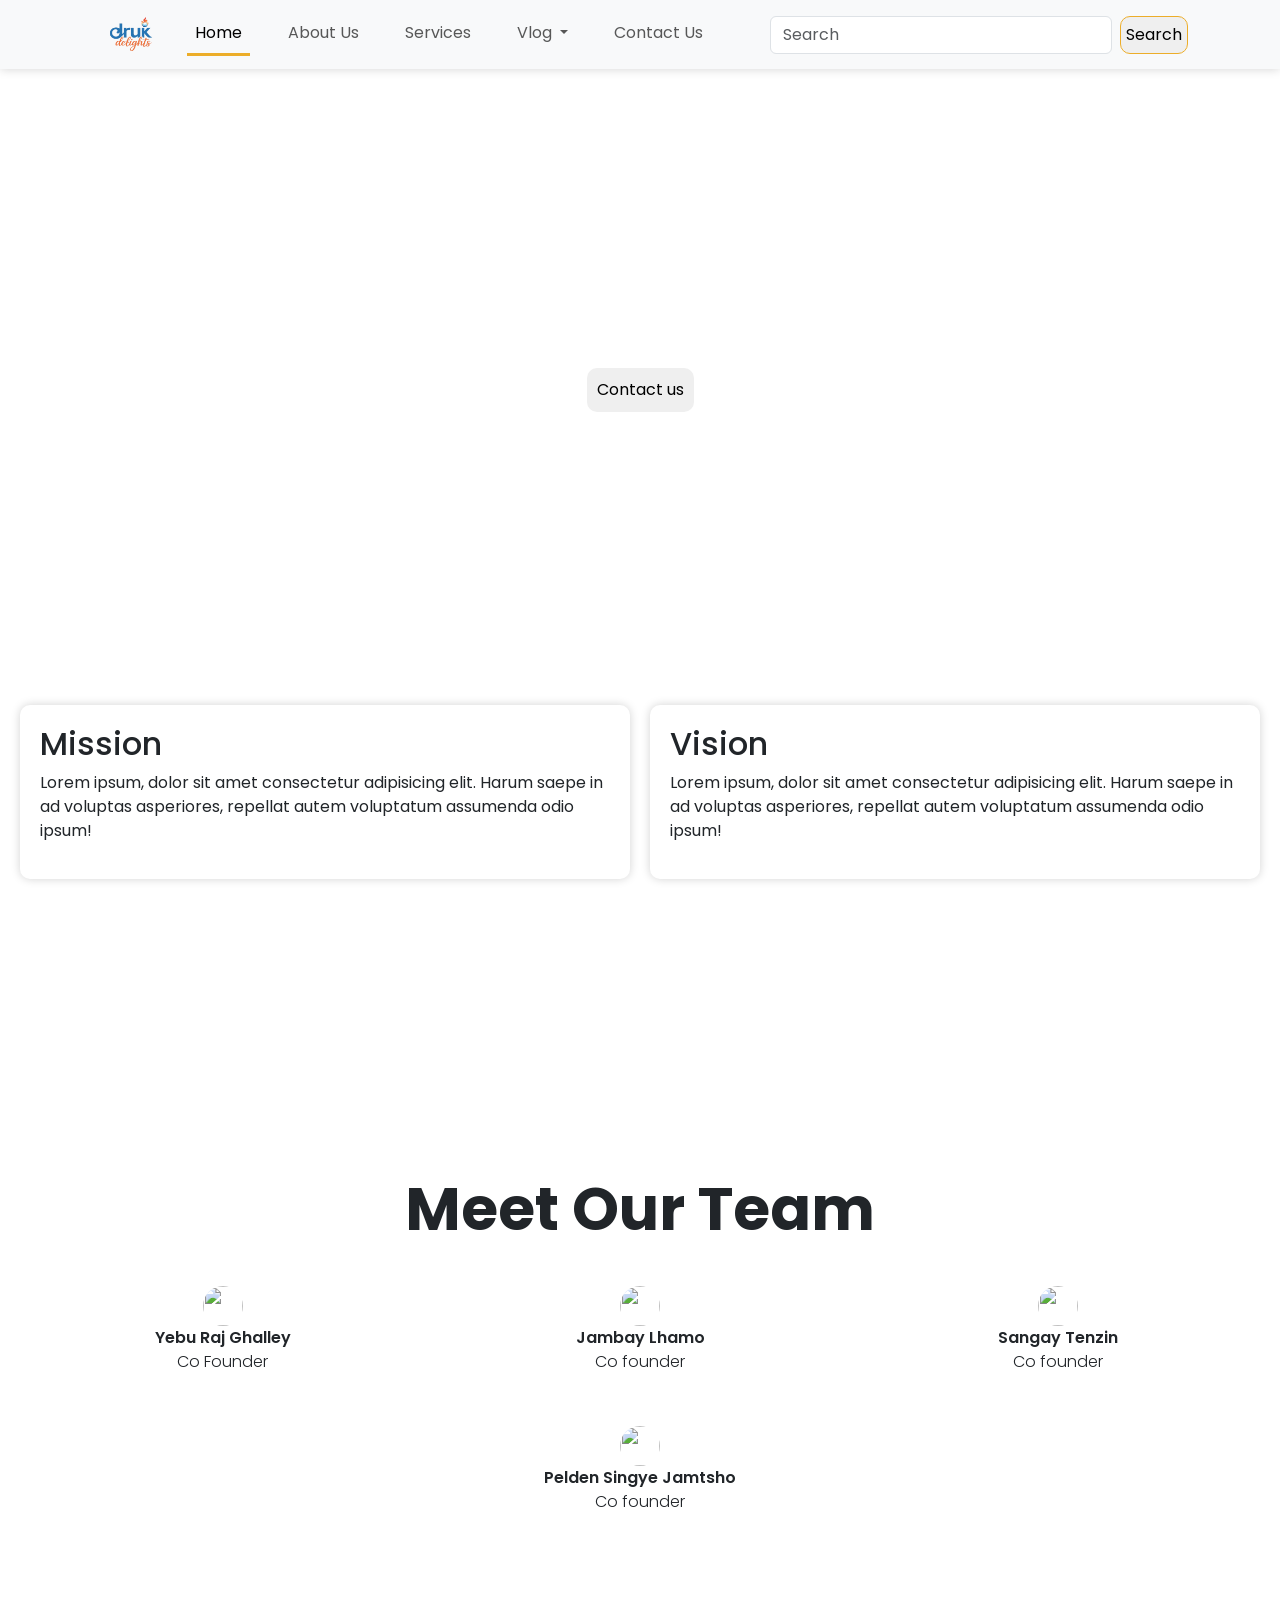
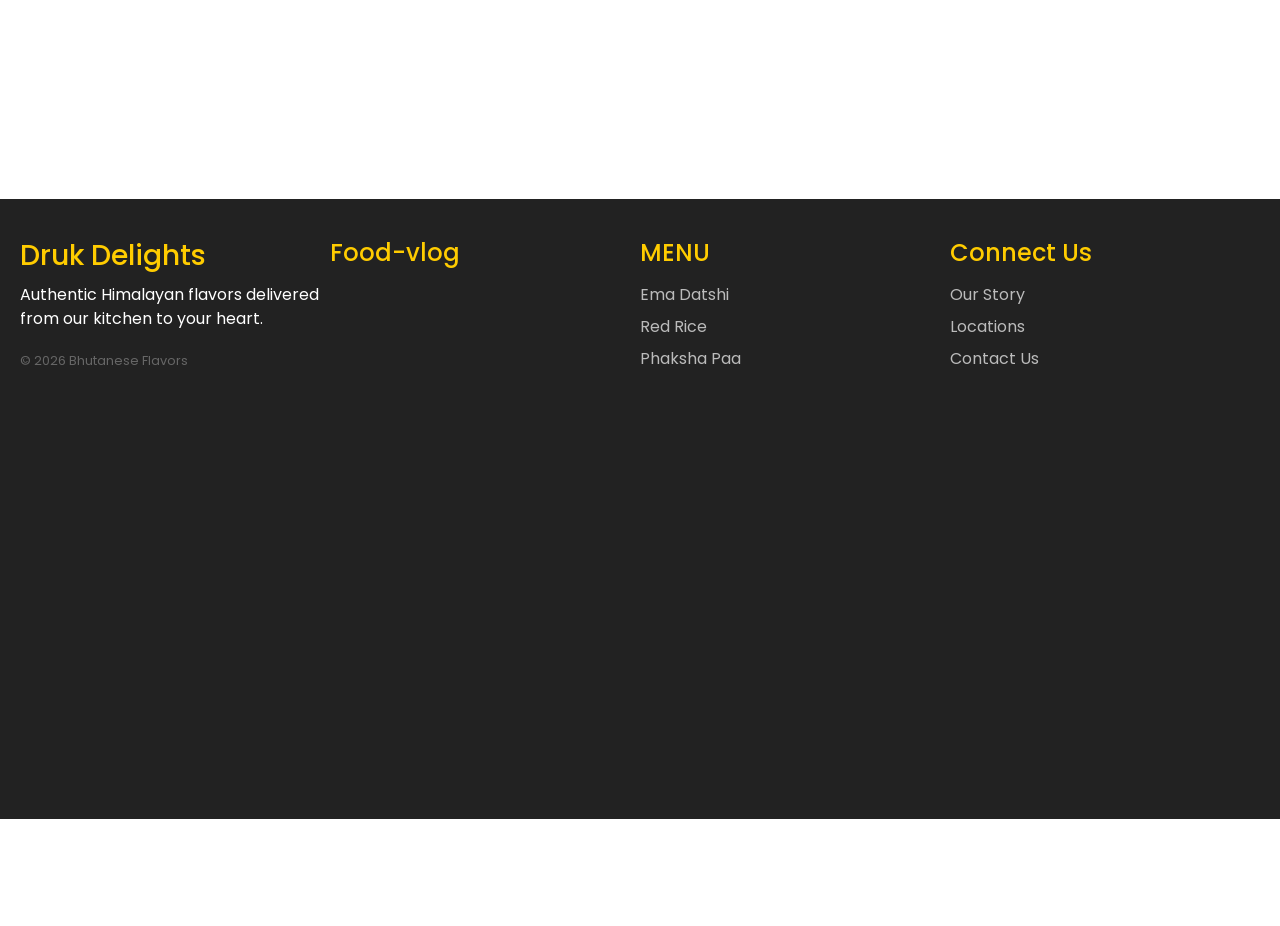
==== about.html @ 9120eb7c "Added required files to the project" ====
<!DOCTYPE html>
<html lang="en">
<head>
    <meta charset="UTF-8">
    <meta name="viewport" content="width=device-width, initial-scale=1.0">
    <title>About | Druk Delights</title>
    <!-- Fav icon -->
     <link rel="icon" type="image/x-icon" href="img/group_4_logo.png">
     <!-- Bootstraps -->
      <link href="https://cdn.jsdelivr.net/npm/bootstrap@5.3.2/dist/css/bootstrap.min.css" rel="stylesheet" integrity="sha384-T3c6CoIi6uLrA9TneNEoa7RxnatzjcDSCmG1MXxSR1GAsXEV/Dwwykc2MPK8M2HN" crossorigin="anonymous">
     
    <!-- css link -->
    <link rel="stylesheet" href="CSS/about.css">

    <style>

:root {
  --primary: rgb(184, 190, 192);
  --secondary: rgb(237, 140, 54);
}
.meetOutTeam {
  height: 100vh;
}
.d-flex button:hover {
    background: #ecad29;
    color: white;
}
.center {
  width: 100%;
  height: 100%;
  display: flex;
  align-items: center;
  justify-content: center;
}
.team {
  width: 100%;
  height: fit-content;
  display: flex;
  align-items: center;
  justify-content: center;
  flex-direction: column;
}
.team-title {
  font-size: 60px;
  font-weight: 700;
}
.profiles {
  width: 100%;
  height: fit-content;
  display: flex;
  align-items: center;
  justify-content: space-evenly;
  flex-wrap: wrap;
}
.profile {
  width: fit-content;
  height: fit-content;
  min-width: 350px;
  position: relative;
  display: flex;
  align-items: center;
  justify-content: flex-end;
  flex-direction: column;
  padding-top: 20px;
  margin: 20px;
  max-height: 100px;
  transition: 0.5s ease-in-out;
}
.profile img {
  width: 40px;
  height: 40px;
  border-radius: 50%;
  position: relative;
  z-index: 2;
}
.details {
  display: flex;
  flex-direction: column;
  align-items: center;
  font-size: 16px;
  font-weight: 600;
}
.details span {
  font-weight: 300;
}
.team-card {
  width: 320px;
  height: 300px;
  margin-bottom: 20px;
  background: var(--primary);
  box-sizing: border-box;
  padding: 20px;
  display: none;
  align-items: center;
  justify-content: center;
  flex-direction: column;
  color: white;
  border-radius: 6mm;
  position: relative;
}
.head {
  width: 100%;
  display: flex;
  align-items: flex-end;
  justify-content: left;
  margin-bottom: 5px;
}
.head img {
  margin: 0;
  width: 60px;
  height: 60px;
  border-radius: 5mm;
}
.name {
  font-size: 16px;
  font-weight: 200;
  width: fit-content;
  margin-left: 10px;
  border: 1px solid rgba(255, 255, 255, 0.4);
  padding: 0 8px;
  border-radius: 3mm;
}
.content {
  flex-grow: 1;
  display: flex;
  justify-content: center;
  flex-direction: column;
  font-size: 15px;
  position: relative;
}
.role {
  font-weight: 200;
  font-size: 14px;
}
.icons {
  backdrop-filter: blur(9px) saturate(180%);
  -webkit-backdrop-filter: blur(9px) saturate(180%);
  background: rgba(255, 255, 255, 0.4);
  width: 100%;
  height: fit-content;
  box-sizing: border-box;
  padding: 0 20px;
  border-radius: 7mm;
  display: flex;
  align-items: center;
  justify-content: space-evenly;
}
.content::before {
  position: absolute;
  content: "";
  top: 100%;
  left: 70%;
  transform: translate(-50%, 0);
  background: var(--secondary);
  width: 60px;
  height: 30px;
  filter: blur(30px);
}
.icons a {
  width: 40px;
  height: 40px;
  line-height: 40px;
  text-align: center;
  color: white;
  text-decoration: none;
  font-size: 16px;
  transition: 0.35s;
}
.icons a:hover {
  background: white;
  color: var(--primary);
  border-radius: 50%;
}
.team-card::before {
  position: absolute;
  /* content: "location_pin"; */
  font-family: "Material Icons";
  color: var(--primary);
  font-size: 85px;
  top: calc(100% - 7px);
  left: 50%;
  transform: translate(-50%, 0) rotate(180deg);
}
.profile:hover {
  max-height: 500px;
}
.profile:hover #profile-picture {
  border: 5px solid var(--primary);
}
.profile:hover .team-card {
  display: flex;
  animation: fade 0.5s ease-in-out;
}
@keyframes fade {
  0% {
    display: none;
    opacity: 0;
  }
  1%,
  50% {
    display: flex;
    opacity: 0;
  }
  100% {
    display: flex;
    opacity: 1;
  }
}
.profile:nth-child(odd) {
  --secondary: rgb(0, 0, 0);
  --primary: rgb(255, 124, 10);
}


</style>


</head>
<body>
    <!-- header -->
     <div class="top-line"></div>
    <nav class="navbar navbar-expand-lg bg-body-tertiary" style="position: fixed; z-index: 1000; width: 100%; box-shadow: 0 0 10px lightgray; padding-left: 80px; padding-right: 80px;">
        <div class="container-fluid">
             <img src="img/group_4_logo.png" alt="Logo" style="width: 80px;">
            <button class="navbar-toggler" type="button" data-bs-toggle="collapse" data-bs-target="#navbarSupportedContent" aria-controls="navbarSupportedContent" aria-expanded="false" aria-label="Toggle navigation">
            <span class="navbar-toggler-icon"></span>
            </button>
            <div class="collapse navbar-collapse" id="navbarSupportedContent">
            <ul class="navbar-nav me-auto mb-2 mb-lg-0">
                <li class="nav-item">
                <a class="nav-link active" aria-current="page" href="index.html">Home</a>
                </li>
                <li class="nav-item">
                <a class="nav-link" href="#">About Us</a>
                </li>
                <li class="nav-item">
                <a class="nav-link" href="services.html">Services</a>
                </li>
                <li class="nav-item dropdown">
                <a class="nav-link dropdown-toggle" href="#" role="button" data-bs-toggle="dropdown" aria-expanded="false">
                    Vlog
                </a>
                <ul class="dropdown-menu">
                    <li><a class="dropdown-item" href="vlog.html">Vlog</a></li>
                    <li><a class="dropdown-item" href="content.html">Action</a></li>
                    <li><hr class="dropdown-divider"></li>
                    <li><a class="dropdown-item" href="game.html">Games</a></li>
                </ul>
                </li>
                <li class="nav-item">
                <a class="nav-link" href="contact.html" class="active">Contact Us</a>
                </li>
                <!-- <li class="nav-item">
                <a class="nav-link disabled" aria-disabled="true">Disabled</a>
                </li> -->
            </ul>
            <form class="d-flex" role="search">
                <input class="form-control me-2" type="search" placeholder="Search" aria-label="Search"/>
                <button type="submit" style="border-radius: 10px; border: 1px solid #ecad29;">Search</button>
            </form>
            </div>
        </div>
    </nav>
    <!-- header -->

    <!-- hero section -->
    <div class="aboutHeroSection" data-aos="zoom-in" data-aos-duration="1200" data-aos-easing="ease-in-out">
        <h1>ABOUT US</h1>
        <BUtton>Contact us</BUtton>
    </div>

    <div class="visionMision" data-aos="fade-right" data-aos-duration="1200" data-aos-easing="ease-in-out">
        <div class="cardVisionMision">
            <h2>Mission</h2>
            <p>Lorem ipsum, dolor sit amet consectetur adipisicing elit. Harum saepe in ad voluptas asperiores, repellat autem voluptatum assumenda odio ipsum!</p>
        </div>
        <div class="cardVisionMision">
            <h2>Vision</h2>
            <p>Lorem ipsum, dolor sit amet consectetur adipisicing elit. Harum saepe in ad voluptas asperiores, repellat autem voluptatum assumenda odio ipsum!</p>
        </div>
    </div>



    <!-- Meet our team section -->
    <div class="meetOutTeam" data-aos="fade-down" data-aos-duration="1800" data-aos-easing="ease-in-out">
        <div class="center">
            <div class="team">
            <div class="team-title">Meet Our Team</div>
            <div class="profiles">
                <!-- team 1 -->
                <div class="profile">
                <div class="team-card">
                    <div class="head">
                    <img src="https://i.pinimg.com/1200x/77/92/b7/7792b7fc018de082c9c25f7d1c02672d.jpg" alt="" />
                    <div class="name">Yebu Raj Ghalley</div>
                    </div>
                    <div class="content">
                    <div class="role">Co founder</div>
                    Lorem ipsum dolor sit amet consectetur adipisicing elit. Enim,
                    accusamus fuga.
                    </div>
                    <div class="icons">
                    <a href=""><i class="fa-brands fa-linkedin"></i></a>
                    <a href=""><i class="fa-brands fa-facebook"></i></a>
                    <a href=""><i class="fa-solid fa-envelope"></i></a>
                    </div>
                </div>

                <img src="https://i.pinimg.com/1200x/77/92/b7/7792b7fc018de082c9c25f7d1c02672d.jpg" alt="" id="picture" />
                <div class="details">
                    Yebu Raj Ghalley
                    <span>Co Founder</span>
                </div>
                </div>

                <!-- team 2 -->

                <div class="profile">
                <div class="team-card">
                    <div class="head">
                    <img src="https://i.pinimg.com/1200x/77/92/b7/7792b7fc018de082c9c25f7d1c02672d.jpg" alt="" />
                    <div class="name">Jambay Lhamo</div>
                    </div>
                    <div class="content">
                    <div class="role">Co founder</div>
                    Lorem ipsum dolor sit amet consectetur adipisicing elit.
                    Consectetur, harum recusandae!
                    </div>
                    <div class="icons">
                    <a href=""><i class="fa-brands fa-linkedin"></i></a>
                    <a href=""><i class="fa-brands fa-facebook"></i></a>
                    <a href=""><i class="fa-solid fa-envelope"></i></a>
                    </div>
                    <div class="pattern"></div>
                </div>
                <img src="https://i.pinimg.com/1200x/77/92/b7/7792b7fc018de082c9c25f7d1c02672d.jpg" alt="" id="picture" />
                <div class="details">
                    Jambay Lhamo
                    <span>Co founder</span>
                </div>
                </div>
                <!-- team 3 -->
                <div class="profile">
                <div class="team-card">
                    <div class="head">
                    <img src="https://i.pinimg.com/1200x/77/92/b7/7792b7fc018de082c9c25f7d1c02672d.jpg" alt="" />
                    <div class="name">Sangay Tenzin</div>
                    </div>
                    <div class="content">
                    <div class="role">Co founder</div>
                    Lorem ipsum dolor sit amet consectetur adipisicing elit. Vel
                    magni distinctio quae.
                    </div>
                    <div class="icons">
                    <a href=""><i class="fa-brands fa-linkedin"></i></a>
                    <a href=""><i class="fa-brands fa-facebook"></i></a>
                    <a href=""><i class="fa-solid fa-envelope"></i></a>
                    </div>
                    <div class="pattern"></div>
                </div>
                <img src="https://i.pinimg.com/1200x/77/92/b7/7792b7fc018de082c9c25f7d1c02672d.jpg" alt="" id="profile-picture" />
                <div class="details">
                    Sangay Tenzin
                    <span>Co founder</span>
                </div>
                </div>
                <!-- team 4 -->
                <div class="profile">
                <div class="team-card">
                    <div class="head">
                    <img src="https://i.pinimg.com/1200x/77/92/b7/7792b7fc018de082c9c25f7d1c02672d.jpg" alt="" />
                    <div class="name">Pelden Singye Jamtsho</div>
                    </div>
                    <div class="content">
                    <div class="role">Co founder</div>
                    Lorem ipsum dolor sit amet consectetur adipisicing elit.
                    Consectetur, harum recusandae!
                    </div>
                    <div class="icons">
                    <a href=""><i class="fa-brands fa-linkedin"></i></a>
                    <a href=""><i class="fa-brands fa-facebook"></i></a>
                    <a href=""><i class="fa-solid fa-envelope"></i></a>
                    </div>
                    <div class="pattern"></div>
                </div>
                <img src="https://i.pinimg.com/1200x/77/92/b7/7792b7fc018de082c9c25f7d1c02672d.jpg" alt="" id="picture" />
                <div class="details">
                    Pelden Singye Jamtsho
                    <span>Co founder</span>
                </div>
                </div>
                <!-- end -->
            </div>
            </div>
        </div>
    </div>
        
    <!--footer -->
    <footer class="footer">
  <div class="footer-container">
    
    <div class="footer-col">
      <h3 class="footer-logo">Druk Delights</h3>
      <p>Authentic Himalayan flavors delivered from our kitchen to your heart.</p>
      <p class="copyright">© 2026 Bhutanese Flavors</p>
    </div>


    <div class="footer-col">
      <h4>Food-vlog</h4>
      <ul>
      <video></video>
      </ul>
    </div>  

    <div class="footer-col">
      <h4>MENU</h4>
      <ul>
        <li><a href="#">Ema Datshi</a></li>
        <li><a href="#">Red Rice</a></li>
        <li><a href="#">Phaksha Paa</a></li>
      </ul>
    </div>
    
    <div class="footer-col">
      <h4>Connect Us</h4>
      <ul>
        <li><a href="#">Our Story</a></li>
        <li><a href="#">Locations</a></li>
        <li><a href="#">Contact Us</a></li>
      </ul>
    </div>
    <iframe src="https://www.google.com/maps/embed?pb=!1m18!1m12!1m3!1d3546.844193877005!2d91.51233037523693!3d27.25541547644456!2m3!1f0!2f0!3f0!3m2!1i1024!2i768!4f13.1!3m3!1m2!1s0x375c0b58198471bf%3A0x476c279e0beaddf6!2z4L2h4L284L2T4LyL4L2V4L204L2C4LyL4L2j4LyL4L2T4L2E4LyL4L2g4L2B4L284L2R4LyL4L2C4L2T4L2Y4LyL4L2C4L6y4L204LyL4L2Q4L2E4LyL4LyNIFlvbnBodWxhIERvbWVzdGljIEFpcnBvcnQ!5e0!3m2!1sen!2sbt!4v1773482329534!5m2!1sen!2sbt" width="600" height="450" style="border:0;" allowfullscreen="" loading="lazy" referrerpolicy="no-referrer-when-downgrade"></iframe>
  </div>
  
</footer>

<!-- Bootstraps -->
  <script src="https://cdn.jsdelivr.net/npm/bootstrap@5.3.8/dist/js/bootstrap.bundle.min.js" integrity="sha384-FKyoEForCGlyvwx9Hj09JcYn3nv7wiPVlz7YYwJrWVcXK/BmnVDxM+D2scQbITxI" crossorigin="anonymous"></script>

</body>
</html>
---- CSS/about.css ----
@import url('https://fonts.googleapis.com/css2?family=Poppins:ital,wght@0,100;0,200;0,300;0,400;0,500;0,600;0,700;0,800;0,900;1,100;1,200;1,300;1,400;1,500;1,600;1,700;1,800;1,900&display=swap');
@import url("https://fonts.googleapis.com/css2?family=Poppins:wght@300;400;500;600;700&display=swap");
html {
    scroll-behavior: smooth;
}
*{
    margin: 0;
    padding: 0;
    box-sizing: border-box;
    font-family: 'Poppins', sans-serif;
}
/* top line */
.top-line {
  height: 5px;
  position: fixed;
  top: 0;
  border-radius: 100px;
  z-index: 2000;
  background: linear-gradient(to right, #ecad29, red);
  width: 100%;
  scale: 0 1;
  animation: top-line linear;
  animation-timeline: scroll();
  transform-origin: left;
}

@keyframes top-line {
  to {
    scale: 1 1;
  }
}
.container-fluid {
    width: 100%;
}
/* top line */


/* header */

.collapse ul.navbar-nav li {
    margin: 0 15px;
}
.collapse ul.navbar-nav li:hover {
    border-bottom: 3px solid #ecad29;
}
.d-flex button {
    border: 1px solid #ecad29;
    padding: 5px;
    border-radius: 10px;
}
.d-flex button:hover {
    color: white;
    background: #ecad29;
}
/* header */

.collapse ul.navbar-nav li {
    margin: 0 15px;
}
.collapse ul.navbar-nav li:hover {
    border-bottom: 3px solid #ecad29;
}
.d-flex button {
    border: 1px solid #ecad29;
    padding: 5px;
    border-radius: 10px;
}
.d-flex button:hover {
    color: white;
    background: #ecad29;
}
.active {
    border-bottom: 3px solid #ecad29;
}
/* header */
.aboutHeroSection {
  height: 75vh;
  background-image: url('https://i.pinimg.com/1200x/4d/96/55/4d96556c05e16ea4f989e6e0508e1168.jpg');
  background-position: center;
  background-repeat: no-repeat;
  background-size: cover;
  display: flex;
  flex-direction: column;
  align-items: center;
  justify-content: center;
}
.aboutHeroSection h1 {
  color: white;
  font-size: 80px;
}
.aboutHeroSection button {
  padding: 10px;
  border: none;
  border-radius: 10px;
}
.visionMision {
  margin-top: 10px;
  padding: 20px;
  display: flex;
  gap: 20px;
}
.cardVisionMision {
  width: 50%;
  /* background-color: #bbb; */
  box-shadow: 0 0 10px lightgray;
  padding: 20px;
  border-radius: 10px;
}
.cardVisionMision:hover {
  transform: translateY(-5px);
  box-shadow: 0 5px 10px lightgray;
}

/* footer */
.footer {
  background-color: #222;
  color: #fff;
  padding: 40px 20px;
  font-family: sans-serif;
}

.footer-container {
    height: 60vh;
    width: 100%;
  margin: 0 auto;
  display: flex;
  justify-content: space-between;
  flex-wrap: wrap; 
}

/* Columns */
.footer-col {
  flex: 1;
  min-width: 200px;
  margin-bottom: 20px;
}

.footer-col h4 {
  color: #ffcc00; 
  margin-bottom: 15px;
}


.footer-col ul {
  list-style: none;
  padding: 0;
}

.footer-col ul li {
  margin-bottom: 8px;
}

.footer-col a {
  color: #bbb;
  text-decoration: none;
  transition: 0.3s;
}

.footer-col a:hover {
  color: #fff;
  padding-left: 5px; 
}

.footer-logo {
  color: #ffcc00;
  margin-bottom: 10px;
}

.copyright {
  font-size: 0.8rem;
  color: #666;
  margin-top: 20px;
}

@media (max-width: 768px) {
  .footer-container iframe {
    width: 80%;
    height: 200px;
    margin: 0 auto;
  }
}
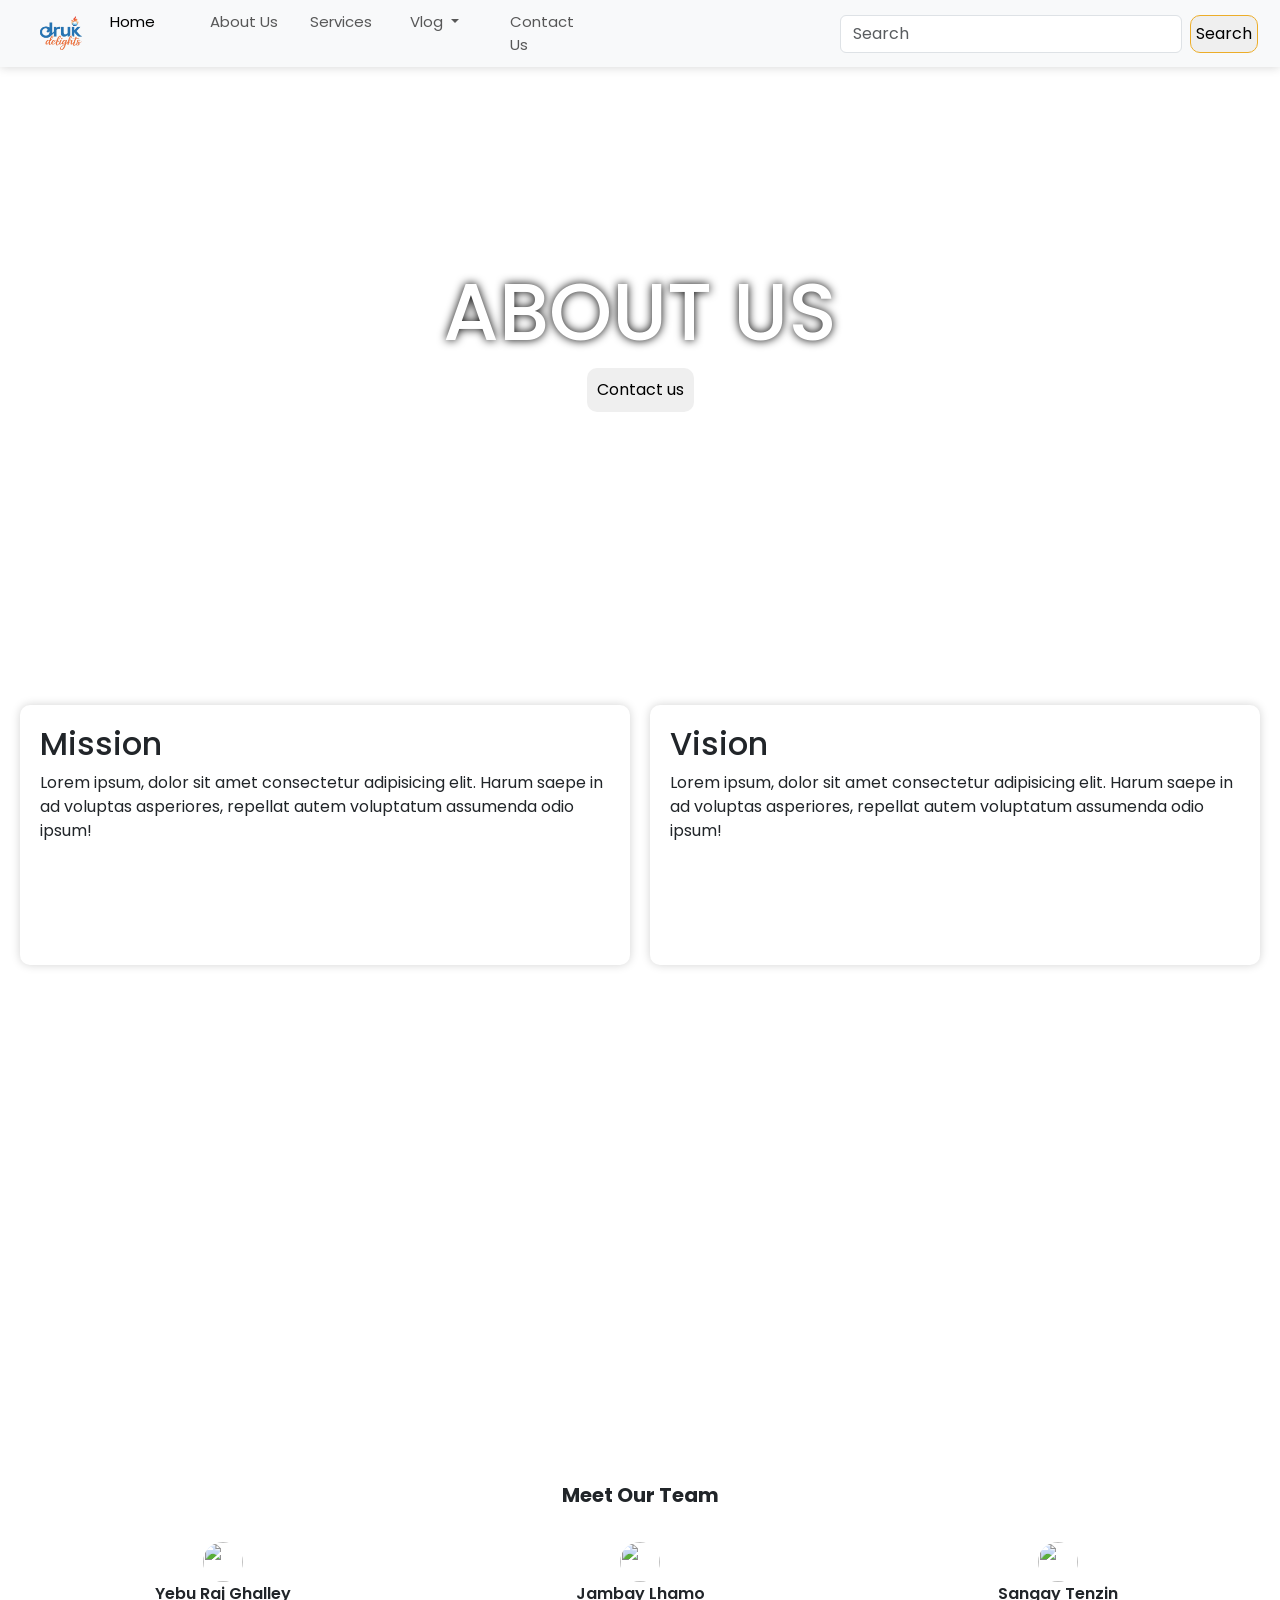
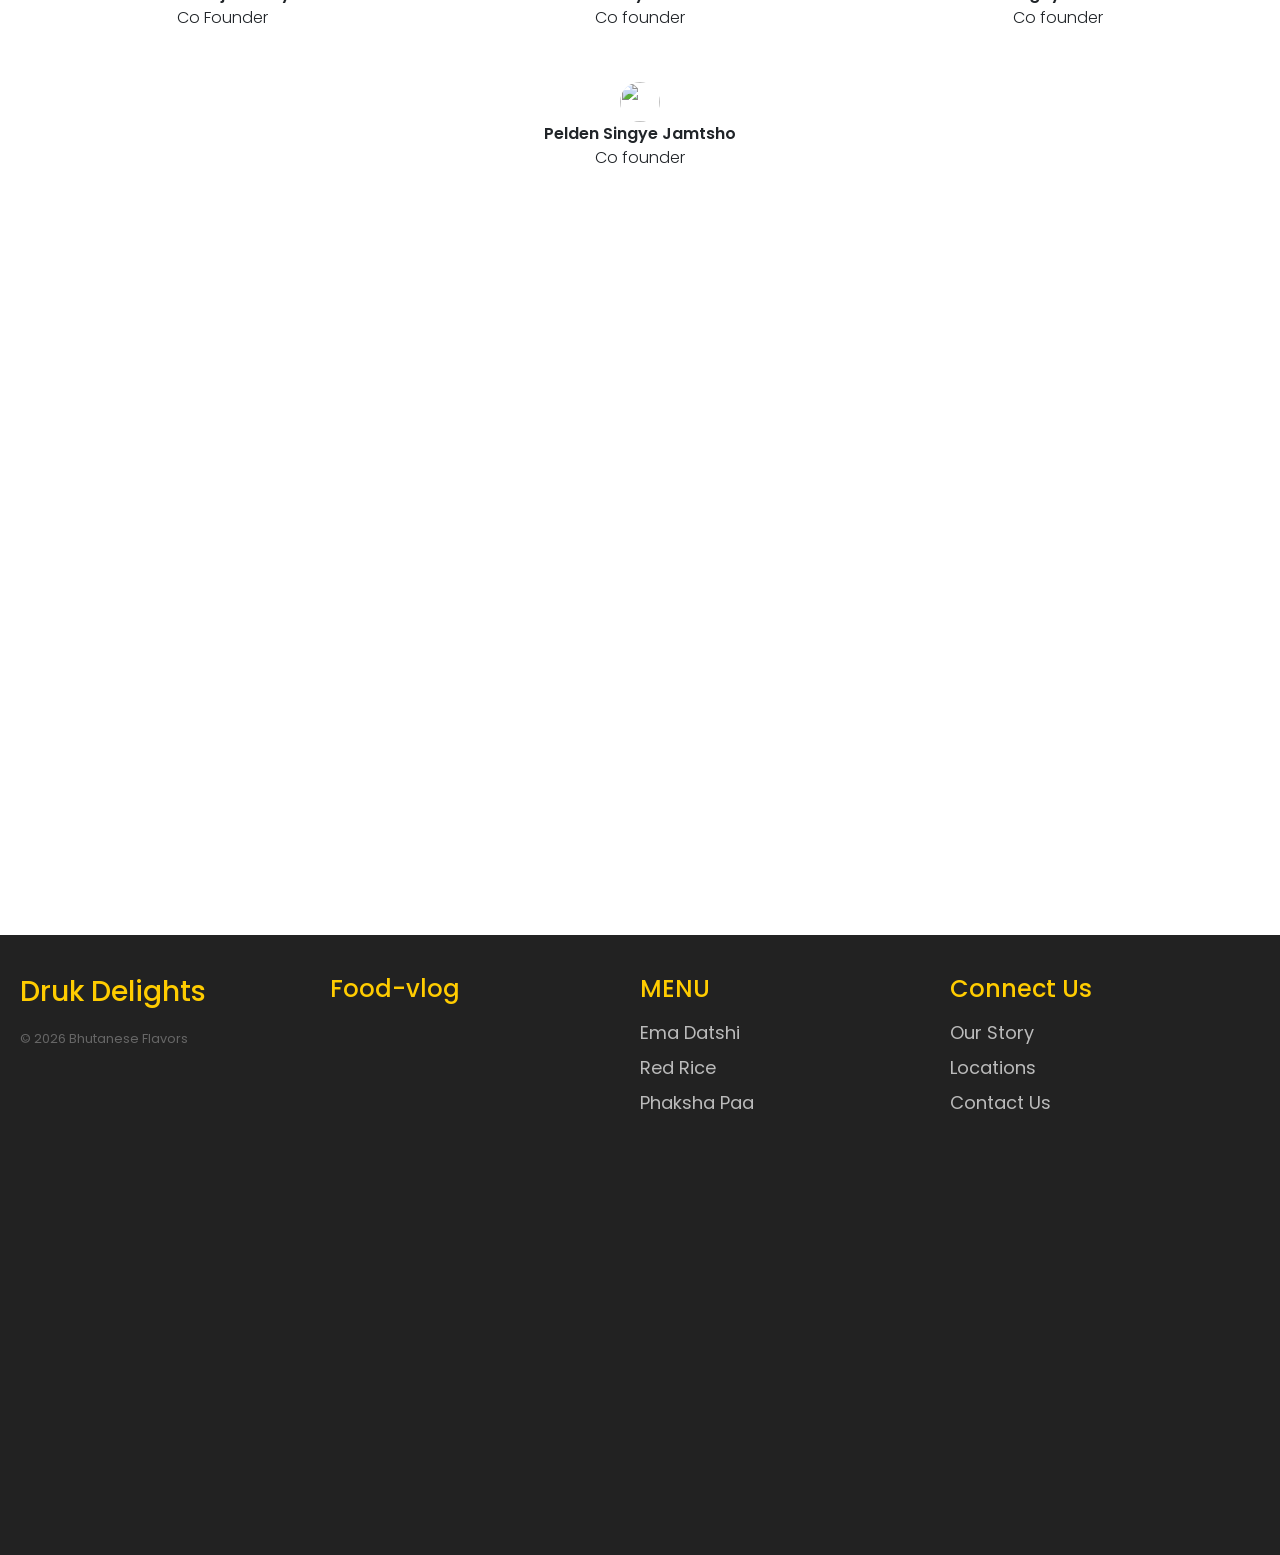
==== commit cc910c06: "Media quary" ====
--- a/about.html
+++ b/about.html
@@ -248,7 +248,7 @@
                 </ul>
                 </li>
                 <li class="nav-item">
-                <a class="nav-link" href="contact.html" class="active">Contact Us</a>
+                <a class="nav-link" href="contact.html">Contact Us</a>
                 </li>
                 <!-- <li class="nav-item">
                 <a class="nav-link disabled" aria-disabled="true">Disabled</a>
--- a/CSS/about.css
+++ b/CSS/about.css
@@ -69,9 +69,6 @@
     color: white;
     background: #ecad29;
 }
-.active {
-    border-bottom: 3px solid #ecad29;
-}
 /* header */
 .aboutHeroSection {
   height: 75vh;
@@ -85,6 +82,7 @@
   justify-content: center;
 }
 .aboutHeroSection h1 {
+  text-shadow: 0 0 10px black;
   color: white;
   font-size: 80px;
 }
@@ -172,13 +170,147 @@
   margin-top: 20px;
 }
 
-@media (max-width: 768px) {
+
+/* Tablet eg. Ipad pro */
+/* Tablet eg. Ipad pro */
+@media (min-width: 1366px) {
+    .navbar .container-fluid ul li a{
+        font-size: 14px;
+    }
+    .footer-container {
+        padding-top: 50px;
+    }
+    .footer {
+        height: auto;
+    }
+    div.footer-container {
+        height: 400px;
+    }
+    .footer-container iframe {
+        margin: 0 auto;
+        height: 300px;
+        width: 500px;
+    }
+}
+@media (min-width: 750px) , (max-width: 1024px) {
+  .navbar .container-fluid ul li {
+        width: 100px;
+        margin: 0;
+    }
+    .navbar .container-fluid ul li a{
+        font-size: 15px;
+    }
+  .visionMision {
+    height: 300px;
+  }
+  .meetOutTeam {
+    height: 60vh;
+  }
+  .center{
+   height: 50vh;
+  }
   .footer-container iframe {
-    width: 80%;
-    height: 200px;
+    height: 300px;
     margin: 0 auto;
   }
 }
 
-
-
+@media (min-width: 600px),(max-width:750px) {
+     .navbar {
+        padding: 3px 10px !important;
+    }
+    .container-fluid {
+        justify-content: space-between !important;
+    }
+    .visionMision {
+      margin-bottom: 200px;
+    }
+    .meetOutTeam div.team-title{
+      font-size: 20px;
+    }
+    .profiles {
+      height: 500px;
+    }
+    div.profile .name,.role{
+      font-size: 18px !important;
+    }
+    footer {
+        margin-top: 450px;
+    }
+    .footer-container {
+        font-size: 18px;
+    }
+    .footer-container div.footer-col {
+        height: 50px;
+    }
+    .footer-container div.footer-col p:nth-child(2) {
+        display: none;
+    }
+    .footer-container div.footer-col ul {
+        /* display: flex;
+        gap: 20px; */
+    }
+    .footer-container .map {
+        position: relative;
+        top: 20px;
+        width: 400px;
+    }
+    .footer-container iframe {
+        width: 100%;
+        height: 100px;
+    }
+  }
+
+
+@media (max-width: 480px) {
+  .navbar {
+        padding: 3px 10px !important;
+  }
+  .container-fluid {
+        justify-content: space-between !important;
+  }
+  .aboutHeroSection {
+    height: 50vh;
+  }
+  .aboutHeroSection h1 {
+    font-size: 50px;
+    text-align: center;
+  }
+  .visionMision {
+    height: 50%;
+    flex-direction: column;
+  }
+  .visionMision .cardVisionMision {
+    width: 100%;
+  }
+  .meetOutTeam .center {
+    
+  }
+  .meetOutTeam .team-title {
+    font-size: 20px;
+  }
+  .footer-container {
+        font-size: 18px;
+    }
+    .footer-container div.footer-col {
+        height: 50px;
+    }
+    .footer-container div.footer-col p:nth-child(2) {
+        display: none;
+    }
+    .footer-container div.footer-col ul {
+        display: flex;
+        gap: 20px;
+    }
+    .footer-container .map {
+        width: 400px;
+    }
+    .footer-container iframe {
+        width: 100%;
+        height: 100px;
+    } 
+}
+
+
+
+
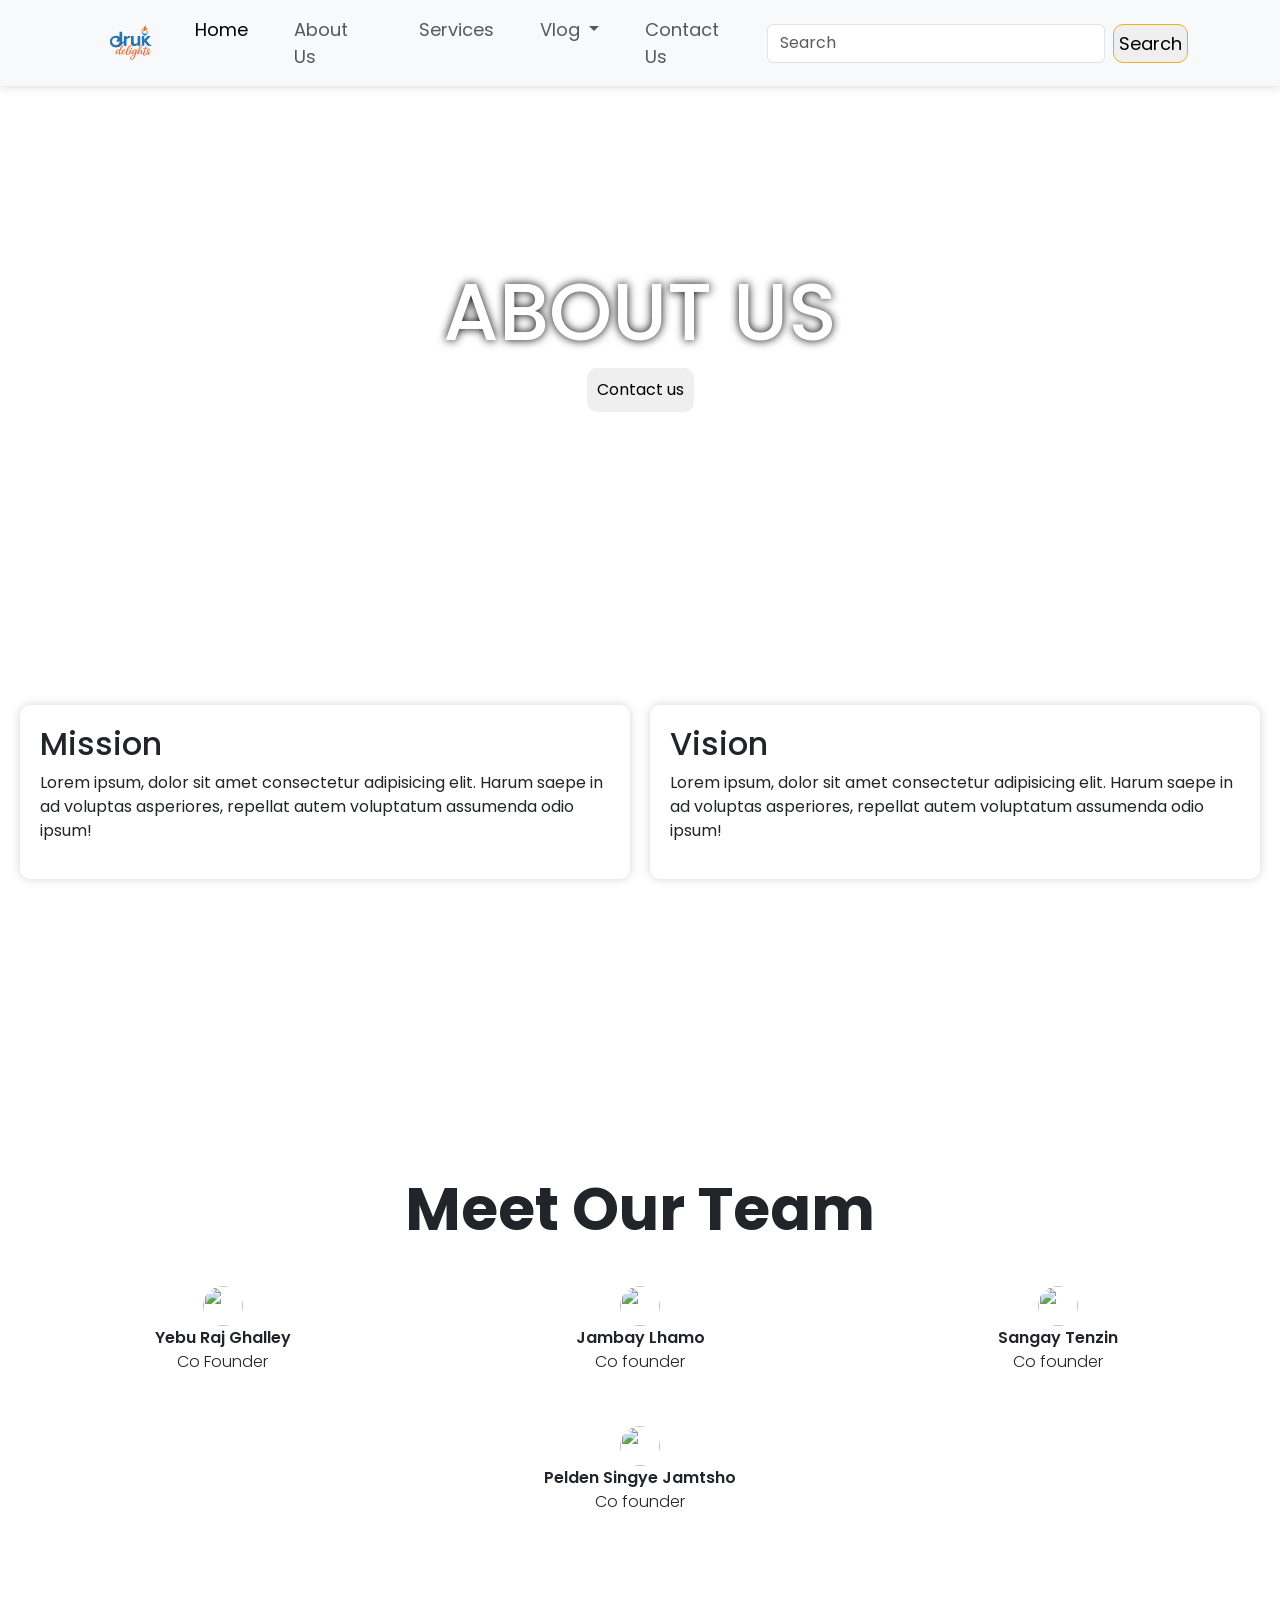
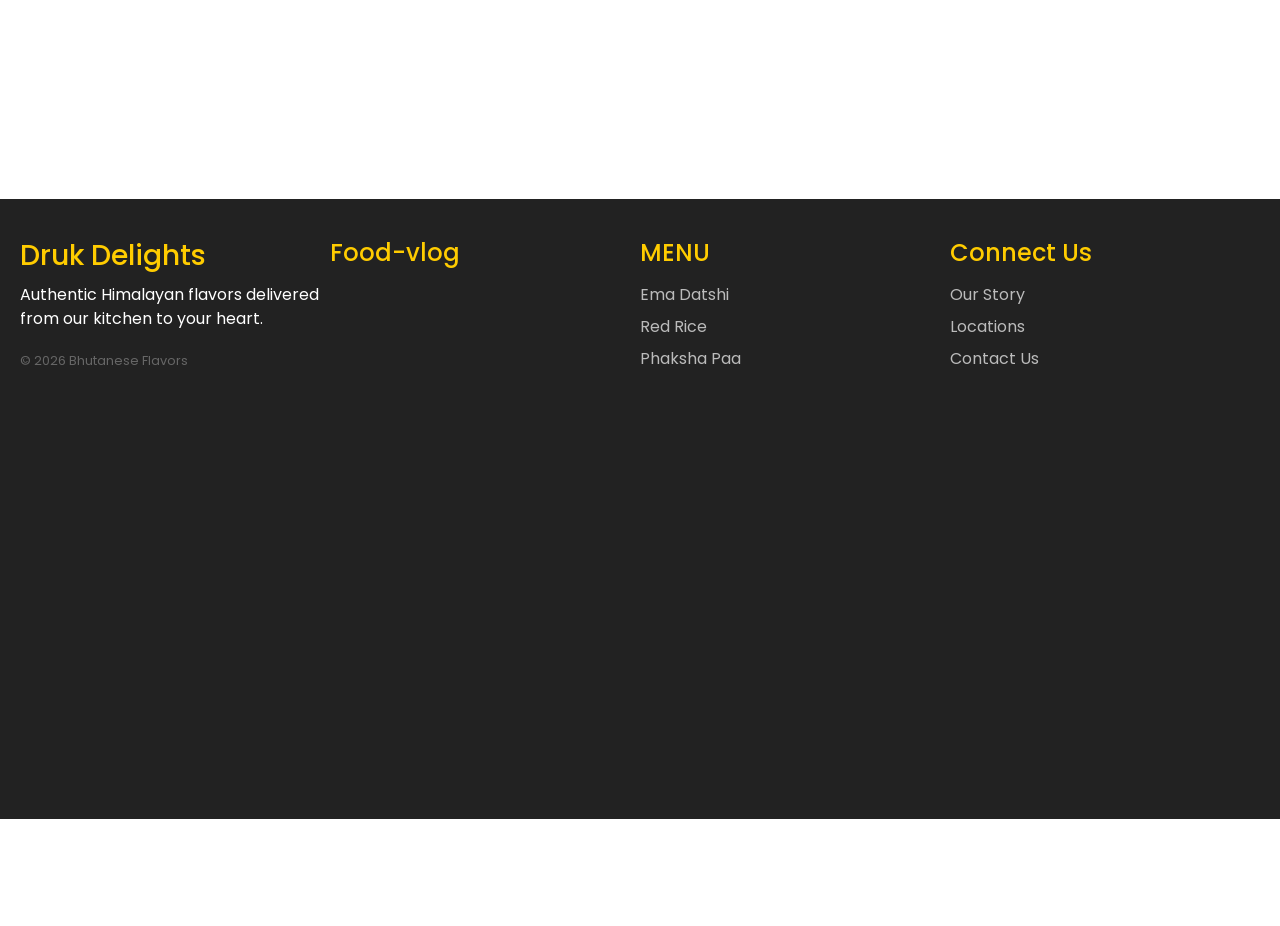
==== commit f6db626f: "modified" ====
--- a/about.html
+++ b/about.html
@@ -219,7 +219,7 @@
 <body>
     <!-- header -->
      <div class="top-line"></div>
-    <nav class="navbar navbar-expand-lg bg-body-tertiary" style="position: fixed; z-index: 1000; width: 100%; box-shadow: 0 0 10px lightgray; padding-left: 80px; padding-right: 80px;">
+    <nav class="navbar navbar-expand-lg bg-body-tertiary" style="position: fixed; z-index: 1000; width: 100%; box-shadow: 0 0 10px lightgray; padding-left: 80px; padding-right: 80px; font-size: 18px;">
         <div class="container-fluid">
              <img src="img/group_4_logo.png" alt="Logo" style="width: 80px;">
             <button class="navbar-toggler" type="button" data-bs-toggle="collapse" data-bs-target="#navbarSupportedContent" aria-controls="navbarSupportedContent" aria-expanded="false" aria-label="Toggle navigation">
@@ -439,5 +439,6 @@
 <!-- Bootstraps -->
   <script src="https://cdn.jsdelivr.net/npm/bootstrap@5.3.8/dist/js/bootstrap.bundle.min.js" integrity="sha384-FKyoEForCGlyvwx9Hj09JcYn3nv7wiPVlz7YYwJrWVcXK/BmnVDxM+D2scQbITxI" crossorigin="anonymous"></script>
 
+
 </body>
 </html>
--- a/CSS/about.css
+++ b/CSS/about.css
@@ -36,7 +36,11 @@
 
 
 /* header */
-
+div.navbar {
+  padding-left: 80px !important;
+  padding-right: 80px !important;
+  font-size: 18px !important;
+}
 .collapse ul.navbar-nav li {
     margin: 0 15px;
 }
@@ -54,22 +58,6 @@
 }
 /* header */
 
-.collapse ul.navbar-nav li {
-    margin: 0 15px;
-}
-.collapse ul.navbar-nav li:hover {
-    border-bottom: 3px solid #ecad29;
-}
-.d-flex button {
-    border: 1px solid #ecad29;
-    padding: 5px;
-    border-radius: 10px;
-}
-.d-flex button:hover {
-    color: white;
-    background: #ecad29;
-}
-/* header */
 .aboutHeroSection {
   height: 75vh;
   background-image: url('https://i.pinimg.com/1200x/4d/96/55/4d96556c05e16ea4f989e6e0508e1168.jpg');
@@ -192,14 +180,14 @@
         width: 500px;
     }
 }
-@media (min-width: 750px) , (max-width: 1024px) {
+@media (max-width: 1024px) {
   .navbar .container-fluid ul li {
         width: 100px;
         margin: 0;
     }
-    .navbar .container-fluid ul li a{
-        font-size: 15px;
-    }
+  .navbar .container-fluid ul li a{
+        font-size: 14px;
+  }
   .visionMision {
     height: 300px;
   }
@@ -214,52 +202,6 @@
     margin: 0 auto;
   }
 }
-
-@media (min-width: 600px),(max-width:750px) {
-     .navbar {
-        padding: 3px 10px !important;
-    }
-    .container-fluid {
-        justify-content: space-between !important;
-    }
-    .visionMision {
-      margin-bottom: 200px;
-    }
-    .meetOutTeam div.team-title{
-      font-size: 20px;
-    }
-    .profiles {
-      height: 500px;
-    }
-    div.profile .name,.role{
-      font-size: 18px !important;
-    }
-    footer {
-        margin-top: 450px;
-    }
-    .footer-container {
-        font-size: 18px;
-    }
-    .footer-container div.footer-col {
-        height: 50px;
-    }
-    .footer-container div.footer-col p:nth-child(2) {
-        display: none;
-    }
-    .footer-container div.footer-col ul {
-        /* display: flex;
-        gap: 20px; */
-    }
-    .footer-container .map {
-        position: relative;
-        top: 20px;
-        width: 400px;
-    }
-    .footer-container iframe {
-        width: 100%;
-        height: 100px;
-    }
-  }
 
 
 @media (max-width: 480px) {
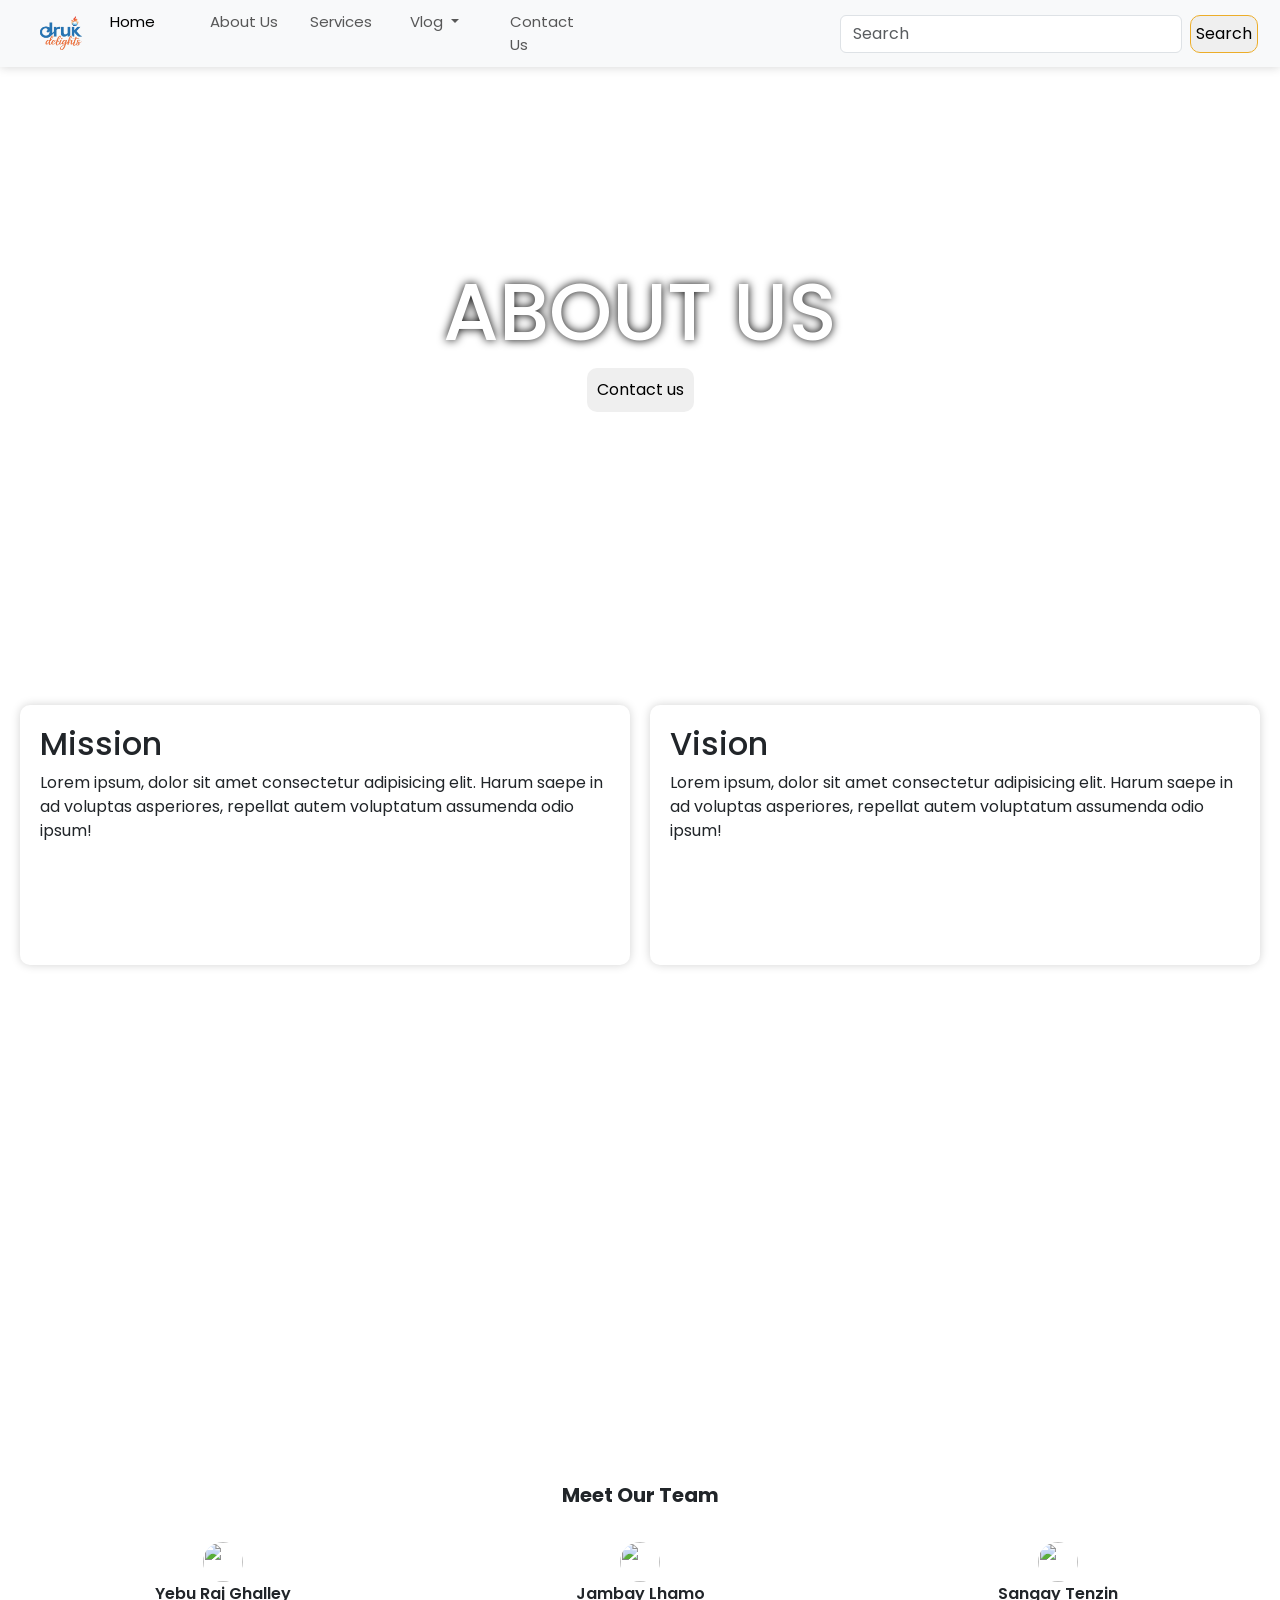
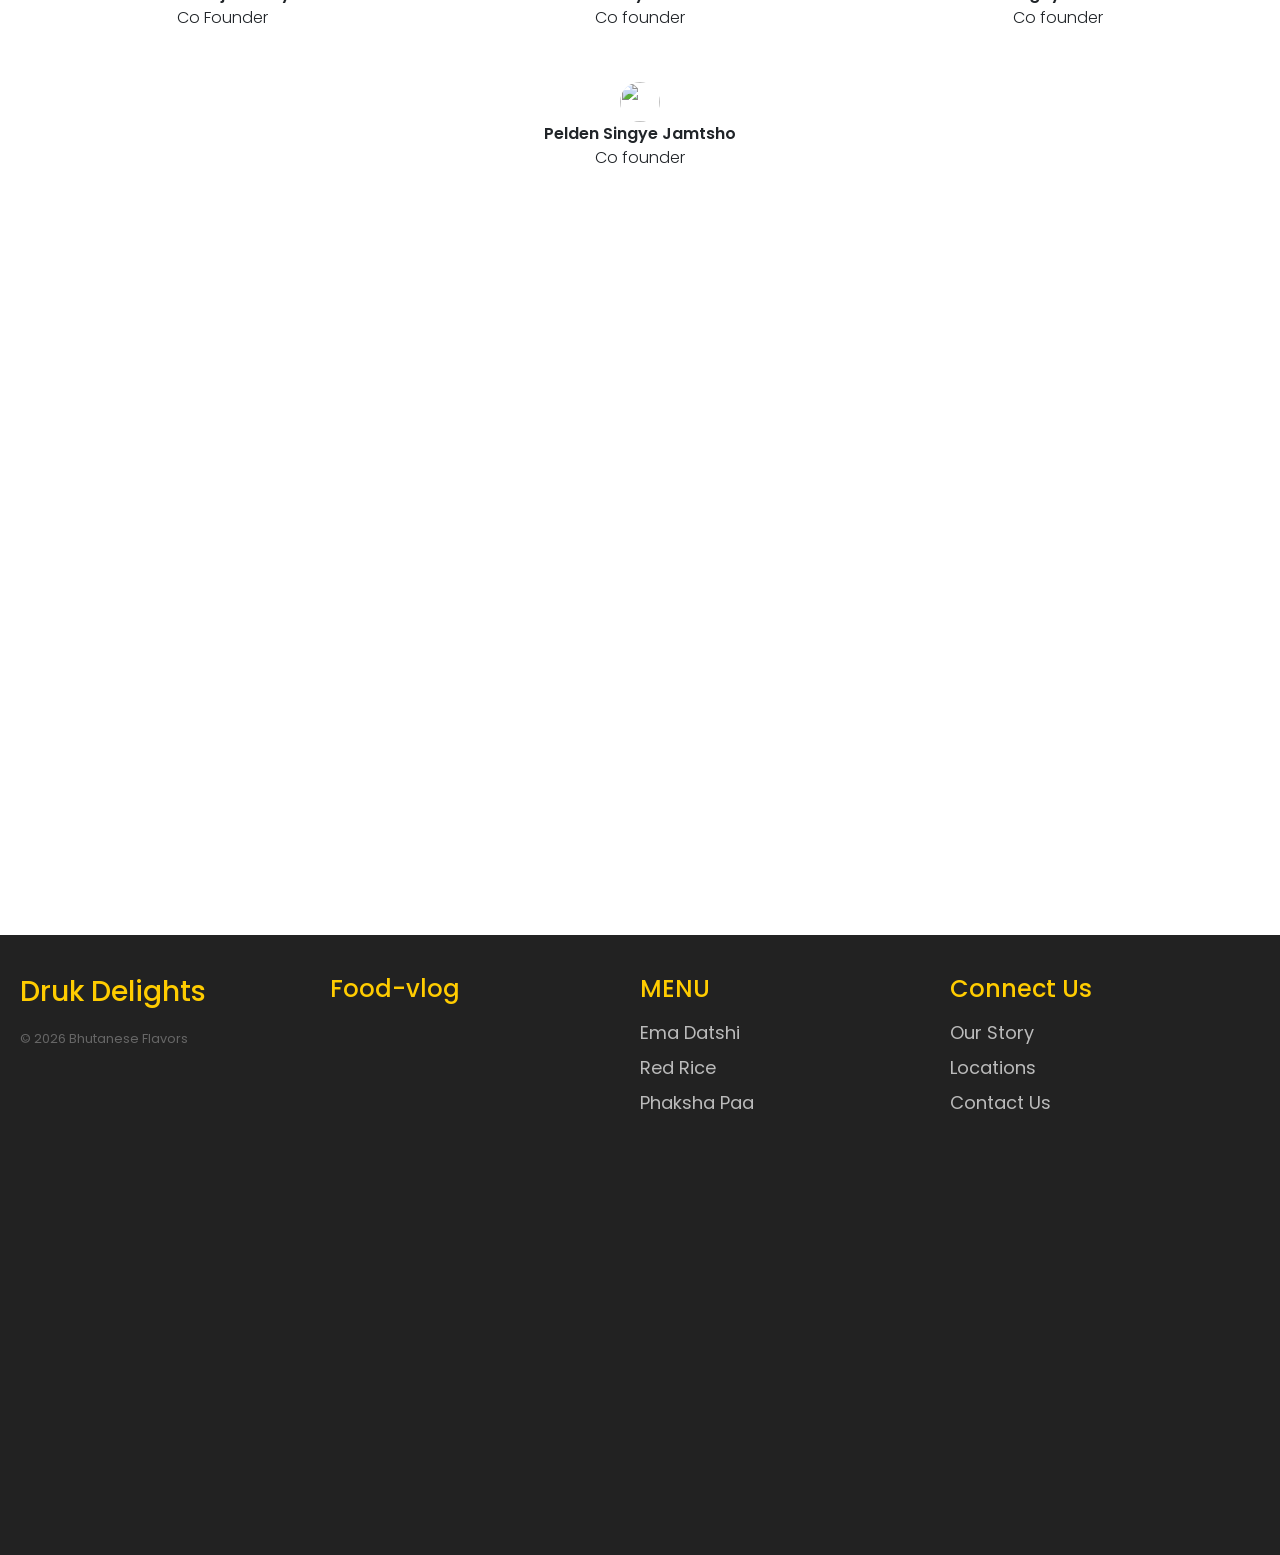
==== commit 870e7a6d: "Revert "modified" This reverts commit f6db626fdf960e0b8d178084f9dc8f0233e40314." ====
--- a/about.html
+++ b/about.html
@@ -219,7 +219,7 @@
 <body>
     <!-- header -->
      <div class="top-line"></div>
-    <nav class="navbar navbar-expand-lg bg-body-tertiary" style="position: fixed; z-index: 1000; width: 100%; box-shadow: 0 0 10px lightgray; padding-left: 80px; padding-right: 80px; font-size: 18px;">
+    <nav class="navbar navbar-expand-lg bg-body-tertiary" style="position: fixed; z-index: 1000; width: 100%; box-shadow: 0 0 10px lightgray; padding-left: 80px; padding-right: 80px;">
         <div class="container-fluid">
              <img src="img/group_4_logo.png" alt="Logo" style="width: 80px;">
             <button class="navbar-toggler" type="button" data-bs-toggle="collapse" data-bs-target="#navbarSupportedContent" aria-controls="navbarSupportedContent" aria-expanded="false" aria-label="Toggle navigation">
@@ -439,6 +439,5 @@
 <!-- Bootstraps -->
   <script src="https://cdn.jsdelivr.net/npm/bootstrap@5.3.8/dist/js/bootstrap.bundle.min.js" integrity="sha384-FKyoEForCGlyvwx9Hj09JcYn3nv7wiPVlz7YYwJrWVcXK/BmnVDxM+D2scQbITxI" crossorigin="anonymous"></script>
 
-
 </body>
 </html>
--- a/CSS/about.css
+++ b/CSS/about.css
@@ -36,11 +36,7 @@
 
 
 /* header */
-div.navbar {
-  padding-left: 80px !important;
-  padding-right: 80px !important;
-  font-size: 18px !important;
-}
+
 .collapse ul.navbar-nav li {
     margin: 0 15px;
 }
@@ -58,6 +54,22 @@
 }
 /* header */
 
+.collapse ul.navbar-nav li {
+    margin: 0 15px;
+}
+.collapse ul.navbar-nav li:hover {
+    border-bottom: 3px solid #ecad29;
+}
+.d-flex button {
+    border: 1px solid #ecad29;
+    padding: 5px;
+    border-radius: 10px;
+}
+.d-flex button:hover {
+    color: white;
+    background: #ecad29;
+}
+/* header */
 .aboutHeroSection {
   height: 75vh;
   background-image: url('https://i.pinimg.com/1200x/4d/96/55/4d96556c05e16ea4f989e6e0508e1168.jpg');
@@ -180,14 +192,14 @@
         width: 500px;
     }
 }
-@media (max-width: 1024px) {
+@media (min-width: 750px) , (max-width: 1024px) {
   .navbar .container-fluid ul li {
         width: 100px;
         margin: 0;
     }
-  .navbar .container-fluid ul li a{
-        font-size: 14px;
-  }
+    .navbar .container-fluid ul li a{
+        font-size: 15px;
+    }
   .visionMision {
     height: 300px;
   }
@@ -202,6 +214,52 @@
     margin: 0 auto;
   }
 }
+
+@media (min-width: 600px),(max-width:750px) {
+     .navbar {
+        padding: 3px 10px !important;
+    }
+    .container-fluid {
+        justify-content: space-between !important;
+    }
+    .visionMision {
+      margin-bottom: 200px;
+    }
+    .meetOutTeam div.team-title{
+      font-size: 20px;
+    }
+    .profiles {
+      height: 500px;
+    }
+    div.profile .name,.role{
+      font-size: 18px !important;
+    }
+    footer {
+        margin-top: 450px;
+    }
+    .footer-container {
+        font-size: 18px;
+    }
+    .footer-container div.footer-col {
+        height: 50px;
+    }
+    .footer-container div.footer-col p:nth-child(2) {
+        display: none;
+    }
+    .footer-container div.footer-col ul {
+        /* display: flex;
+        gap: 20px; */
+    }
+    .footer-container .map {
+        position: relative;
+        top: 20px;
+        width: 400px;
+    }
+    .footer-container iframe {
+        width: 100%;
+        height: 100px;
+    }
+  }
 
 
 @media (max-width: 480px) {
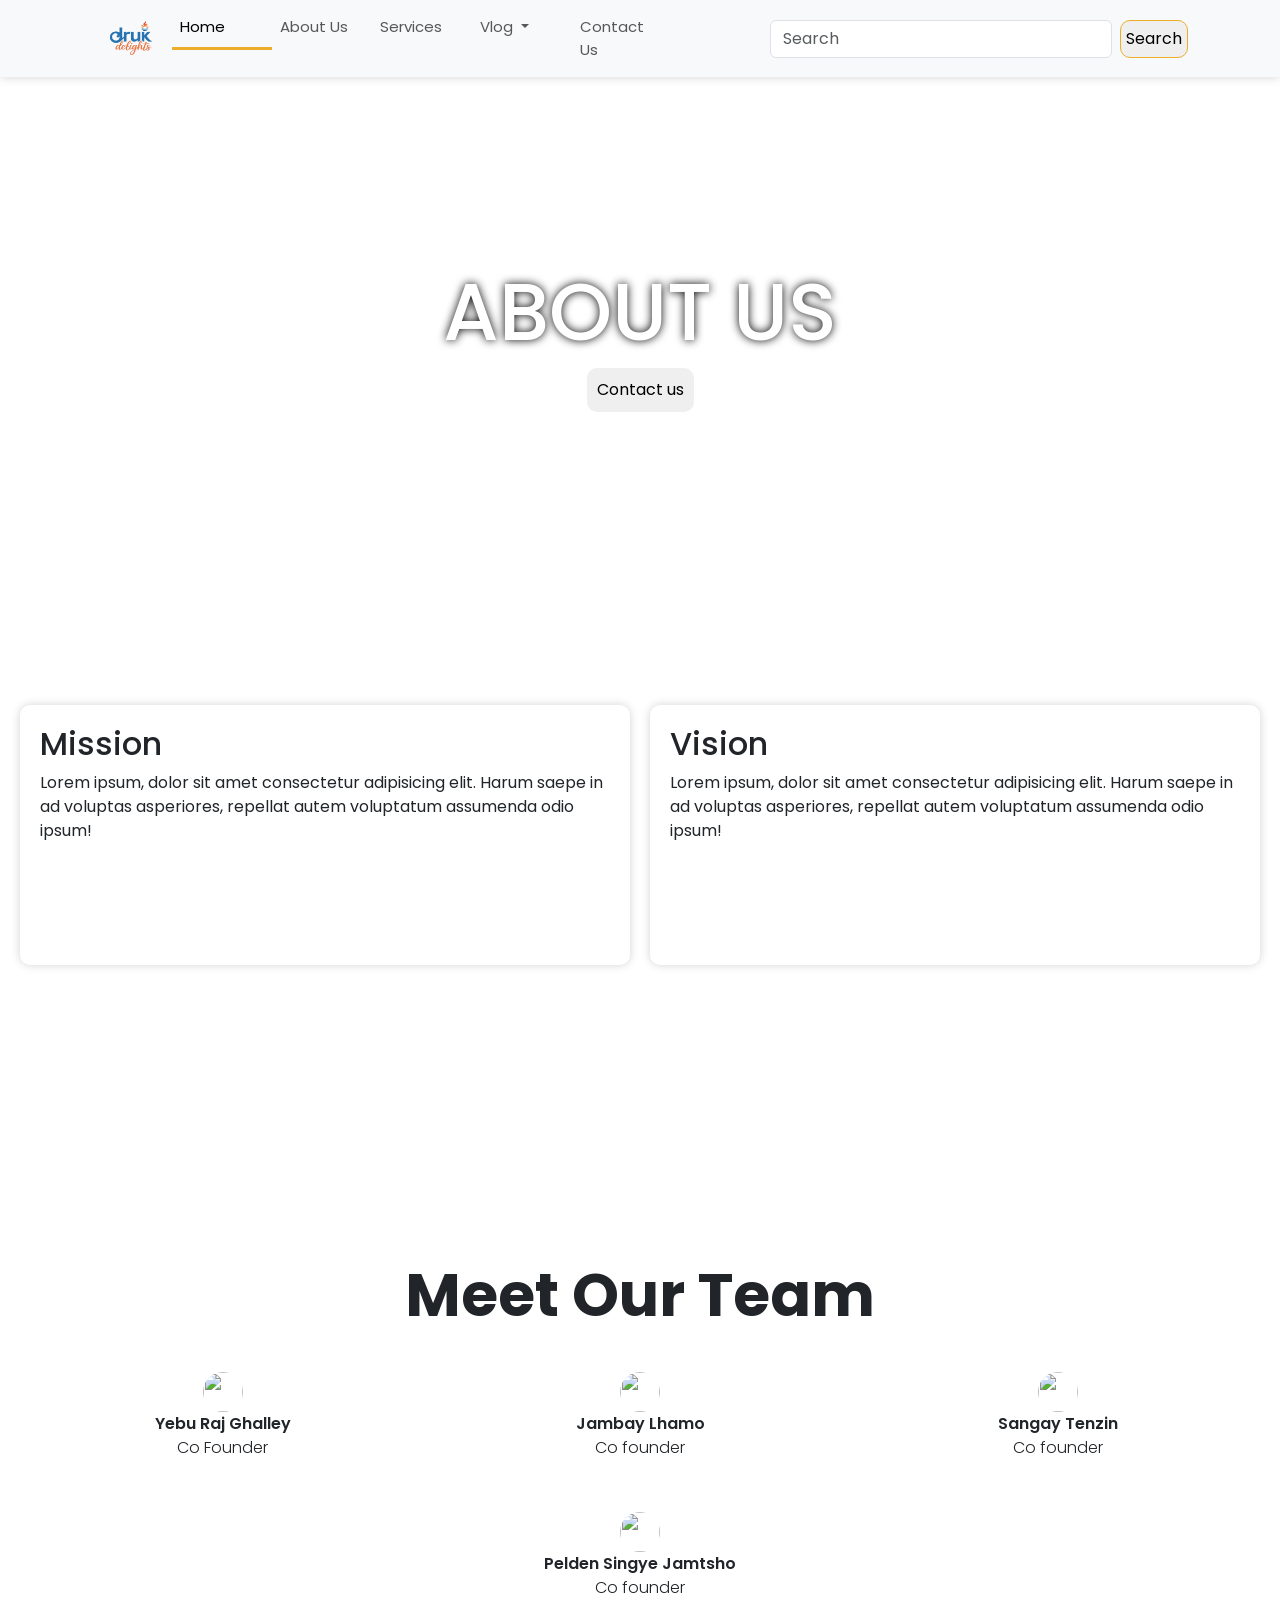
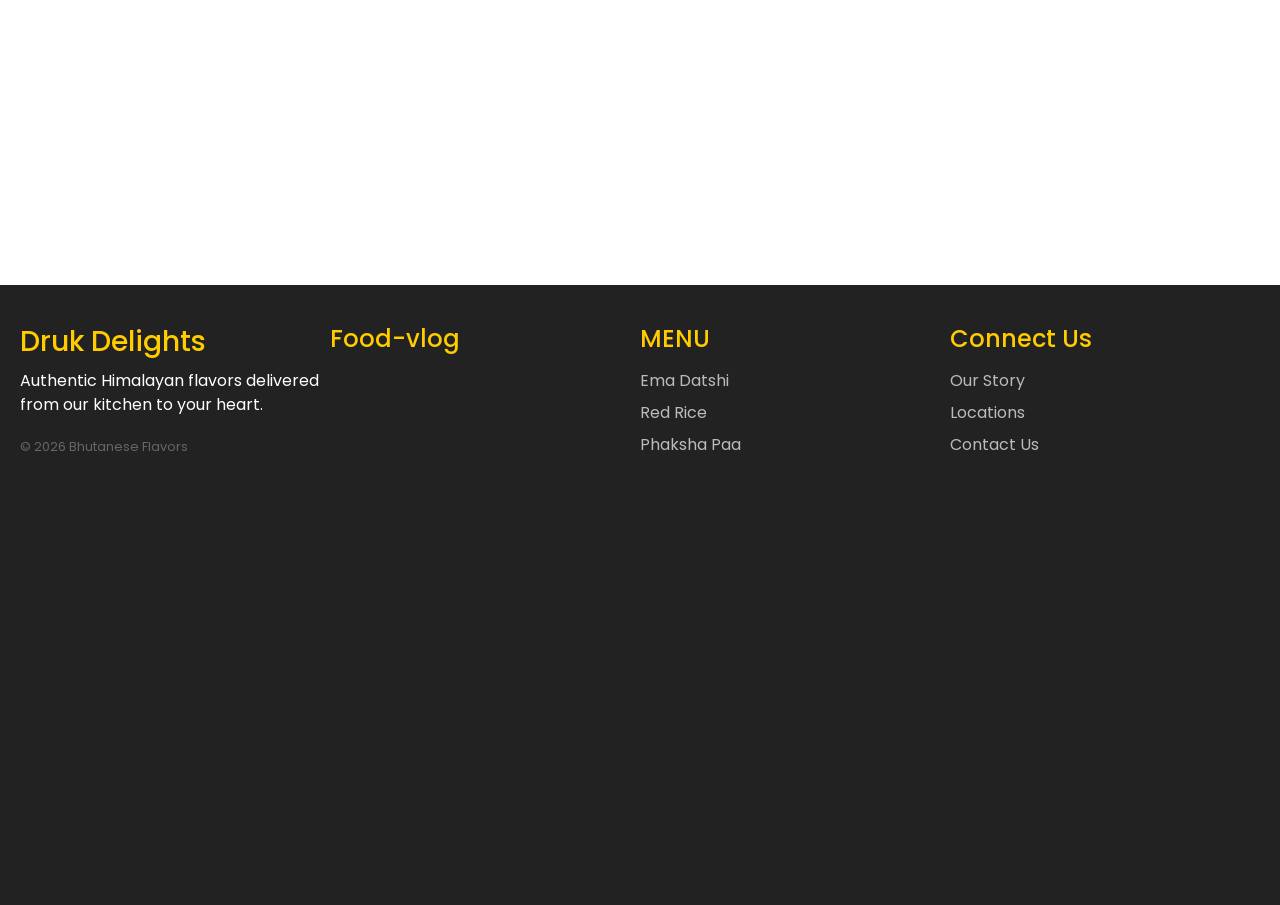
==== commit 8a202484: "Revert "Media quary" This reverts commit cc910c06ccf6d7a251e7d160f42d3da2dbd7f593." ====
--- a/about.html
+++ b/about.html
@@ -248,7 +248,7 @@
                 </ul>
                 </li>
                 <li class="nav-item">
-                <a class="nav-link" href="contact.html">Contact Us</a>
+                <a class="nav-link" href="contact.html" class="active">Contact Us</a>
                 </li>
                 <!-- <li class="nav-item">
                 <a class="nav-link disabled" aria-disabled="true">Disabled</a>
--- a/CSS/about.css
+++ b/CSS/about.css
@@ -69,6 +69,9 @@
     color: white;
     background: #ecad29;
 }
+.active {
+    border-bottom: 3px solid #ecad29;
+}
 /* header */
 .aboutHeroSection {
   height: 75vh;
@@ -215,53 +218,6 @@
   }
 }
 
-@media (min-width: 600px),(max-width:750px) {
-     .navbar {
-        padding: 3px 10px !important;
-    }
-    .container-fluid {
-        justify-content: space-between !important;
-    }
-    .visionMision {
-      margin-bottom: 200px;
-    }
-    .meetOutTeam div.team-title{
-      font-size: 20px;
-    }
-    .profiles {
-      height: 500px;
-    }
-    div.profile .name,.role{
-      font-size: 18px !important;
-    }
-    footer {
-        margin-top: 450px;
-    }
-    .footer-container {
-        font-size: 18px;
-    }
-    .footer-container div.footer-col {
-        height: 50px;
-    }
-    .footer-container div.footer-col p:nth-child(2) {
-        display: none;
-    }
-    .footer-container div.footer-col ul {
-        /* display: flex;
-        gap: 20px; */
-    }
-    .footer-container .map {
-        position: relative;
-        top: 20px;
-        width: 400px;
-    }
-    .footer-container iframe {
-        width: 100%;
-        height: 100px;
-    }
-  }
-
-
 @media (max-width: 480px) {
   .navbar {
         padding: 3px 10px !important;
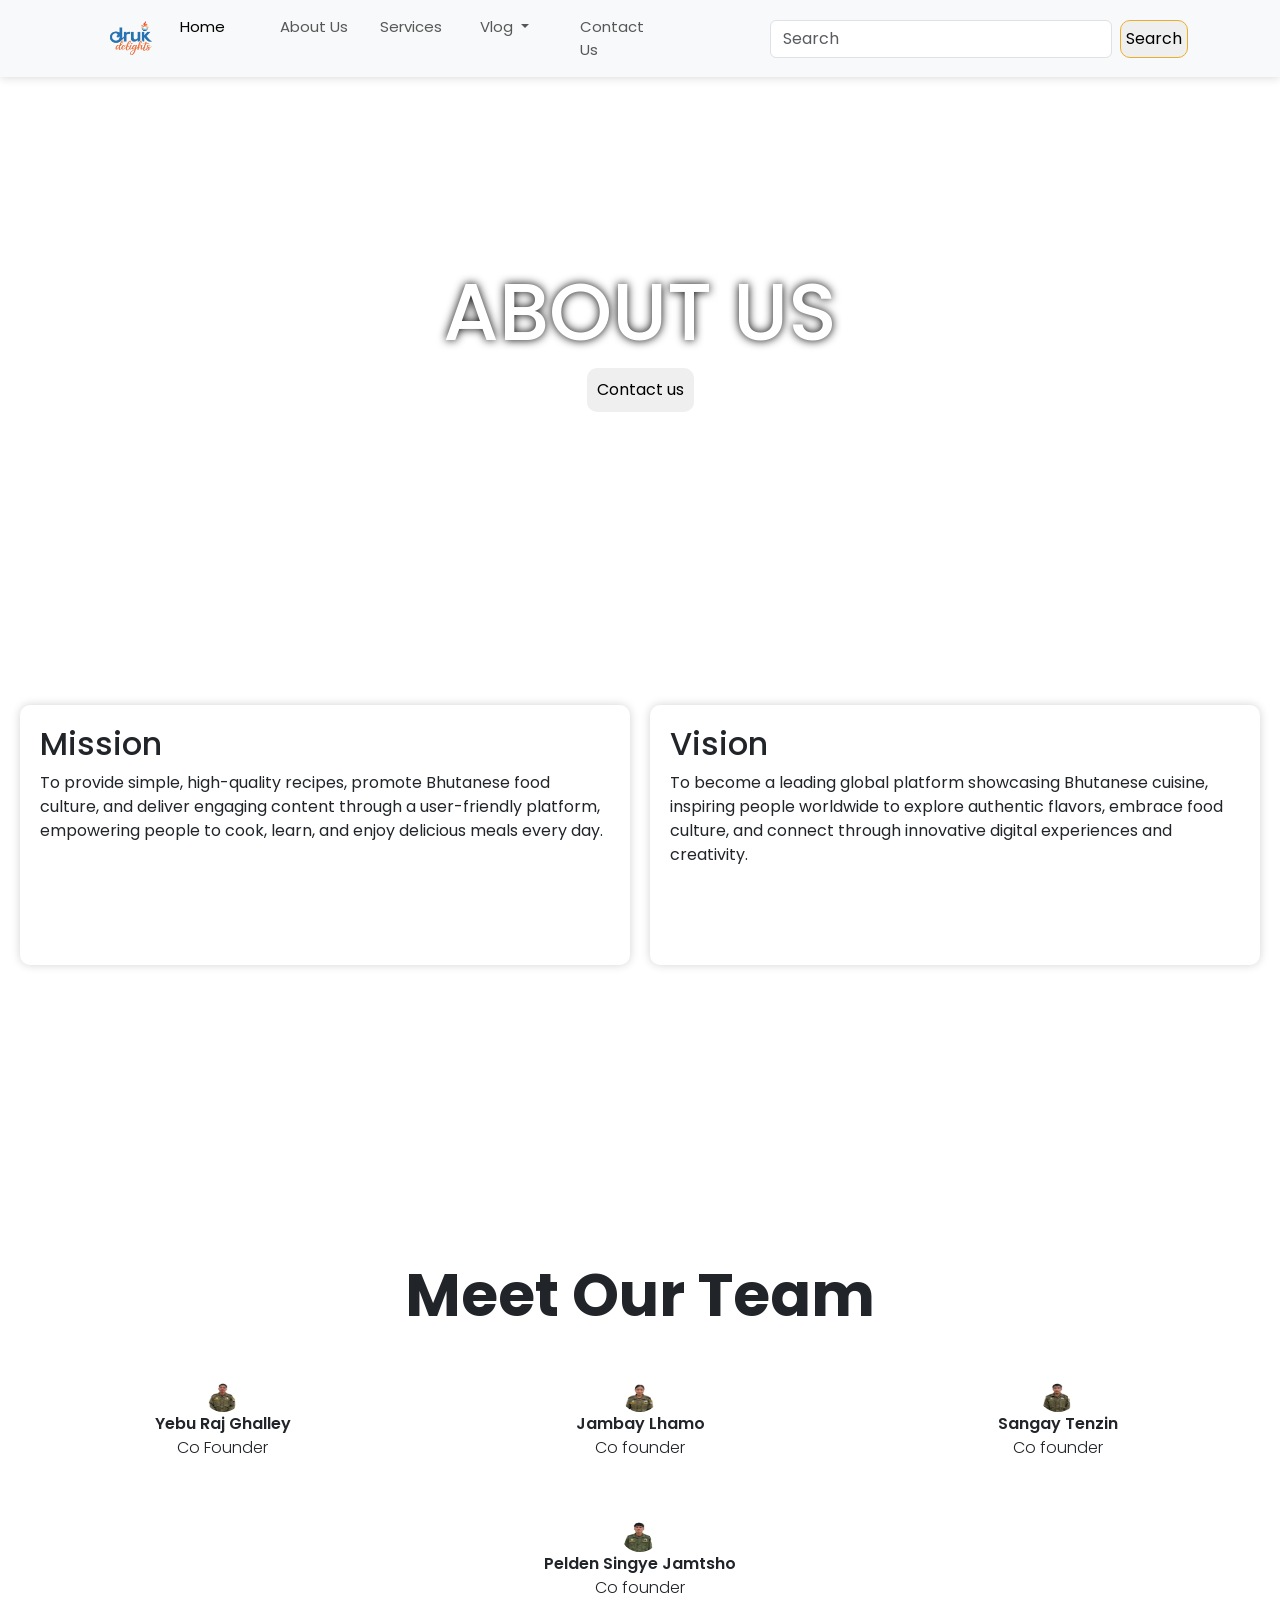
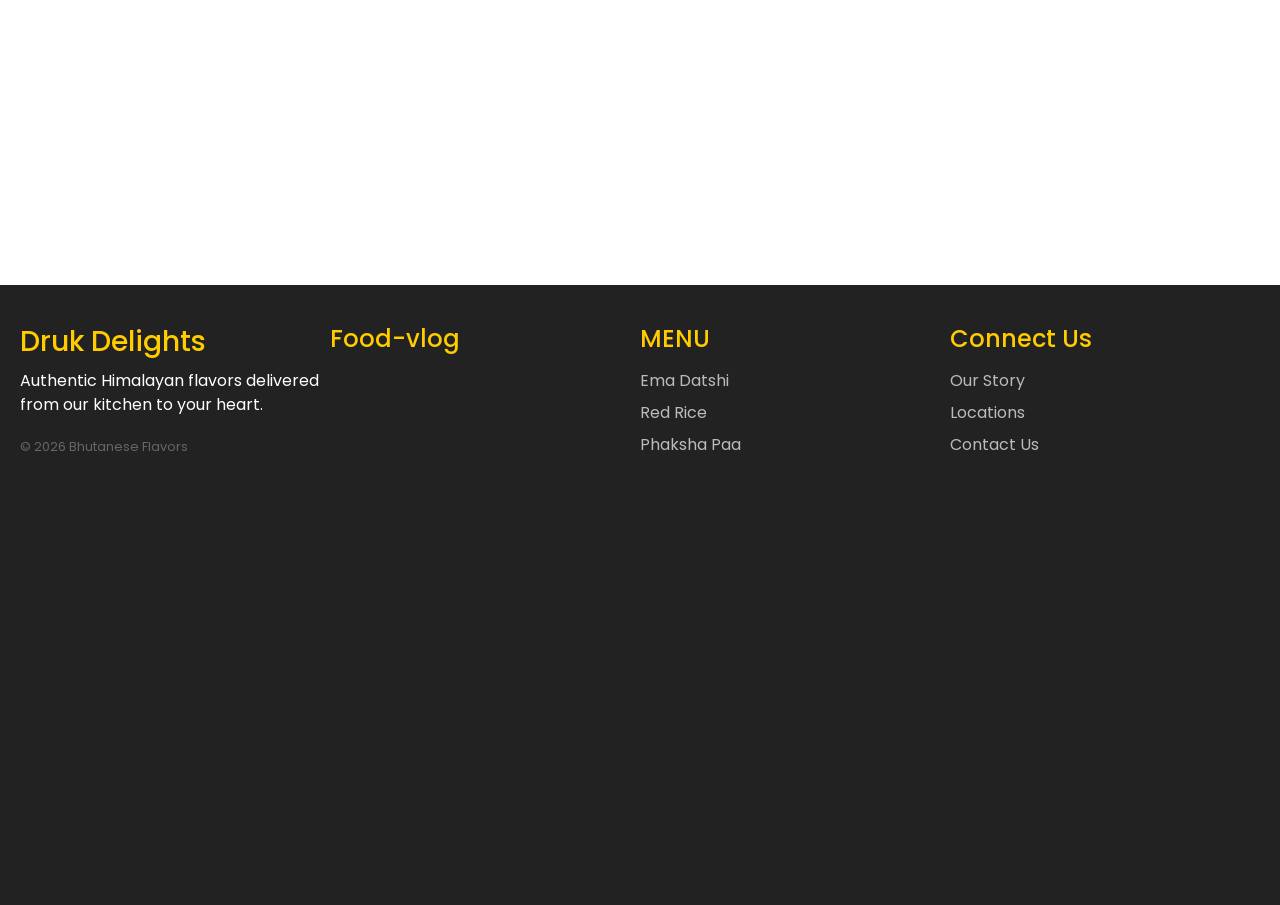
==== commit 33b79c5f: "Game music" ====
--- a/about.html
+++ b/about.html
@@ -272,11 +272,11 @@
     <div class="visionMision" data-aos="fade-right" data-aos-duration="1200" data-aos-easing="ease-in-out">
         <div class="cardVisionMision">
             <h2>Mission</h2>
-            <p>Lorem ipsum, dolor sit amet consectetur adipisicing elit. Harum saepe in ad voluptas asperiores, repellat autem voluptatum assumenda odio ipsum!</p>
+            <p>To provide simple, high-quality recipes, promote Bhutanese food culture, and deliver engaging content through a user-friendly platform, empowering people to cook, learn, and enjoy delicious meals every day.</p>
         </div>
         <div class="cardVisionMision">
             <h2>Vision</h2>
-            <p>Lorem ipsum, dolor sit amet consectetur adipisicing elit. Harum saepe in ad voluptas asperiores, repellat autem voluptatum assumenda odio ipsum!</p>
+            <p>To become a leading global platform showcasing Bhutanese cuisine, inspiring people worldwide to explore authentic flavors, embrace food culture, and connect through innovative digital experiences and creativity.</p>
         </div>
     </div>
 
@@ -292,7 +292,7 @@
                 <div class="profile">
                 <div class="team-card">
                     <div class="head">
-                    <img src="https://i.pinimg.com/1200x/77/92/b7/7792b7fc018de082c9c25f7d1c02672d.jpg" alt="" />
+                    <img src="img/Yebu.png" alt="Yebu" />
                     <div class="name">Yebu Raj Ghalley</div>
                     </div>
                     <div class="content">
@@ -307,7 +307,7 @@
                     </div>
                 </div>
 
-                <img src="https://i.pinimg.com/1200x/77/92/b7/7792b7fc018de082c9c25f7d1c02672d.jpg" alt="" id="picture" />
+                <img src="img/Yebu.png" alt="yebu" id="picture" />
                 <div class="details">
                     Yebu Raj Ghalley
                     <span>Co Founder</span>
@@ -319,7 +319,7 @@
                 <div class="profile">
                 <div class="team-card">
                     <div class="head">
-                    <img src="https://i.pinimg.com/1200x/77/92/b7/7792b7fc018de082c9c25f7d1c02672d.jpg" alt="" />
+                    <img src="img/Jambay.png" alt="jambay" />
                     <div class="name">Jambay Lhamo</div>
                     </div>
                     <div class="content">
@@ -334,7 +334,7 @@
                     </div>
                     <div class="pattern"></div>
                 </div>
-                <img src="https://i.pinimg.com/1200x/77/92/b7/7792b7fc018de082c9c25f7d1c02672d.jpg" alt="" id="picture" />
+                <img src="img/Jambay.png" alt="jambay" id="picture" />
                 <div class="details">
                     Jambay Lhamo
                     <span>Co founder</span>
@@ -344,7 +344,7 @@
                 <div class="profile">
                 <div class="team-card">
                     <div class="head">
-                    <img src="https://i.pinimg.com/1200x/77/92/b7/7792b7fc018de082c9c25f7d1c02672d.jpg" alt="" />
+                    <img src="img/Sangay.png" alt="sangay" />
                     <div class="name">Sangay Tenzin</div>
                     </div>
                     <div class="content">
@@ -359,7 +359,7 @@
                     </div>
                     <div class="pattern"></div>
                 </div>
-                <img src="https://i.pinimg.com/1200x/77/92/b7/7792b7fc018de082c9c25f7d1c02672d.jpg" alt="" id="profile-picture" />
+                <img src="img/Sangay.png" alt="sangay" id="profile-picture" />
                 <div class="details">
                     Sangay Tenzin
                     <span>Co founder</span>
@@ -369,7 +369,7 @@
                 <div class="profile">
                 <div class="team-card">
                     <div class="head">
-                    <img src="https://i.pinimg.com/1200x/77/92/b7/7792b7fc018de082c9c25f7d1c02672d.jpg" alt="" />
+                    <img src="img/Pelden.png" alt="pelden" />
                     <div class="name">Pelden Singye Jamtsho</div>
                     </div>
                     <div class="content">
@@ -384,7 +384,7 @@
                     </div>
                     <div class="pattern"></div>
                 </div>
-                <img src="https://i.pinimg.com/1200x/77/92/b7/7792b7fc018de082c9c25f7d1c02672d.jpg" alt="" id="picture" />
+                <img src="img/Pelden.png" alt="pelden" id="picture" />
                 <div class="details">
                     Pelden Singye Jamtsho
                     <span>Co founder</span>
--- a/CSS/about.css
+++ b/CSS/about.css
@@ -69,9 +69,6 @@
     color: white;
     background: #ecad29;
 }
-.active {
-    border-bottom: 3px solid #ecad29;
-}
 /* header */
 .aboutHeroSection {
   height: 75vh;
